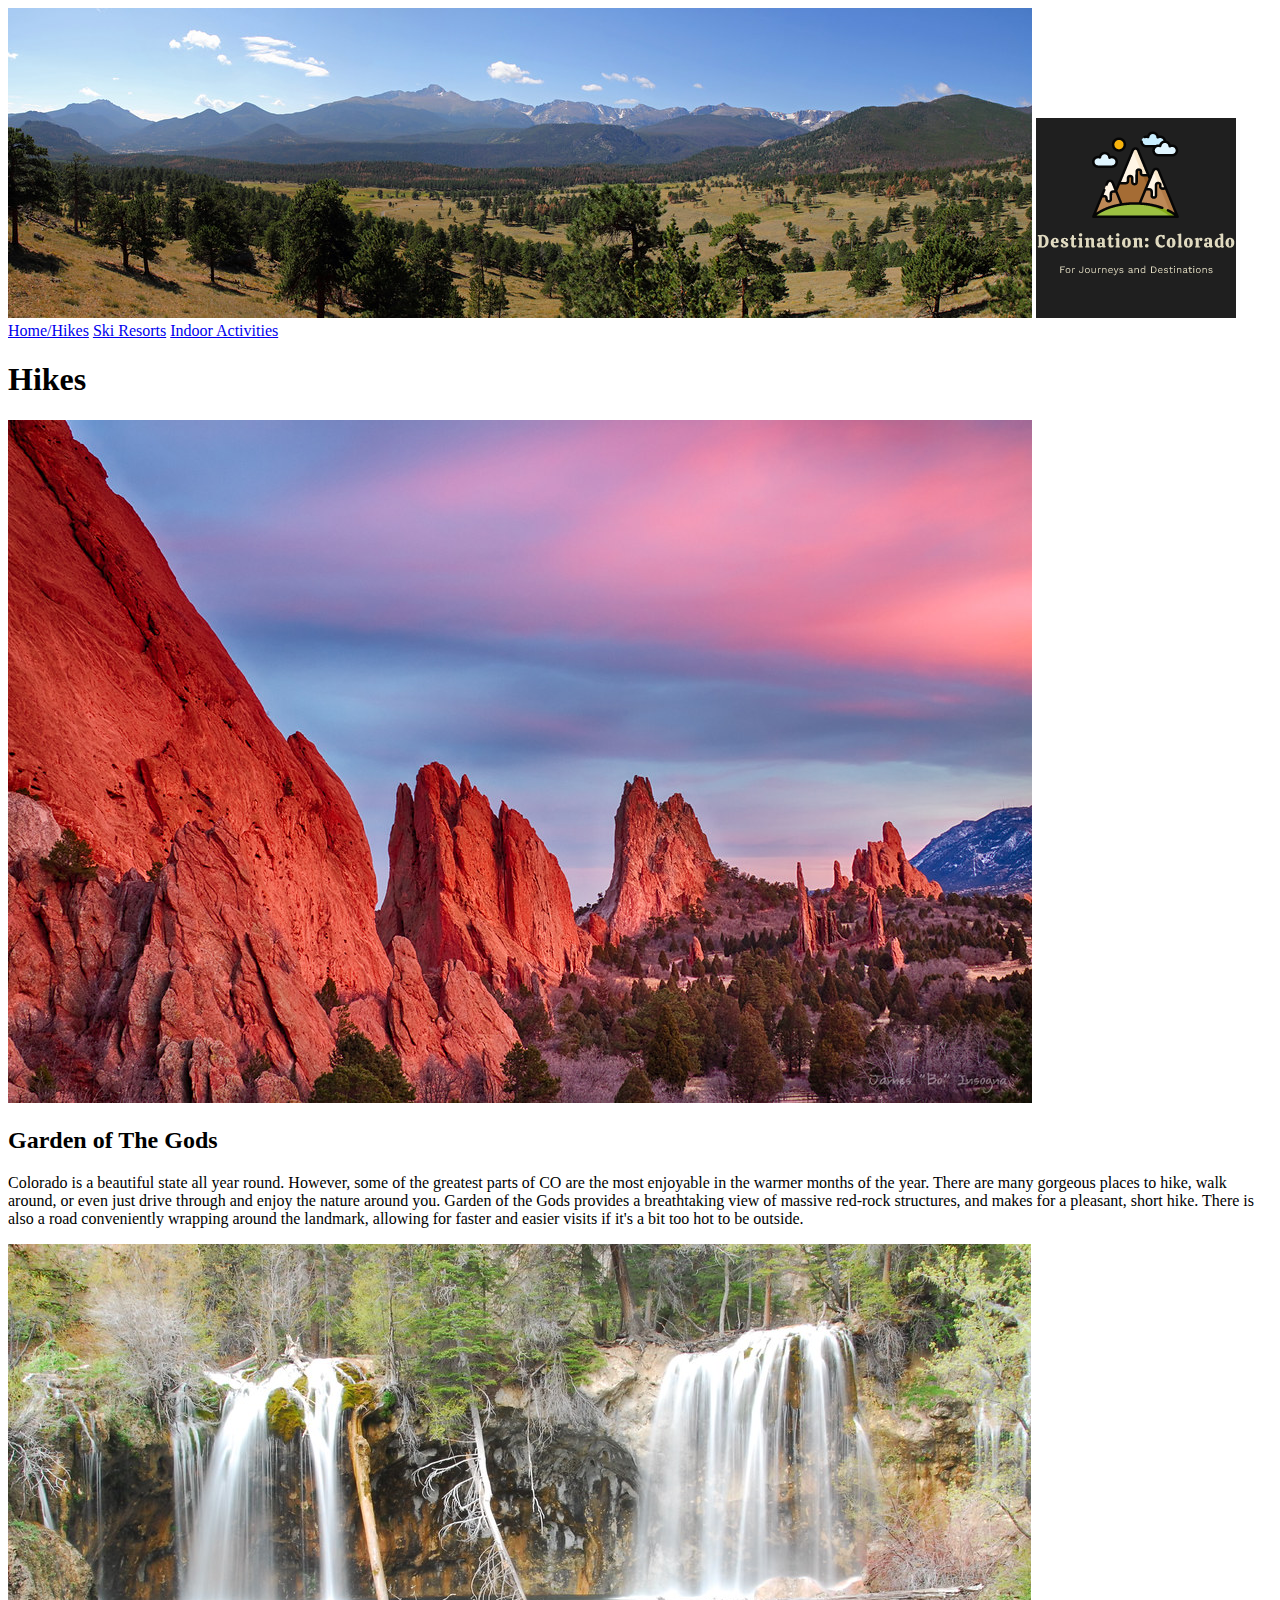
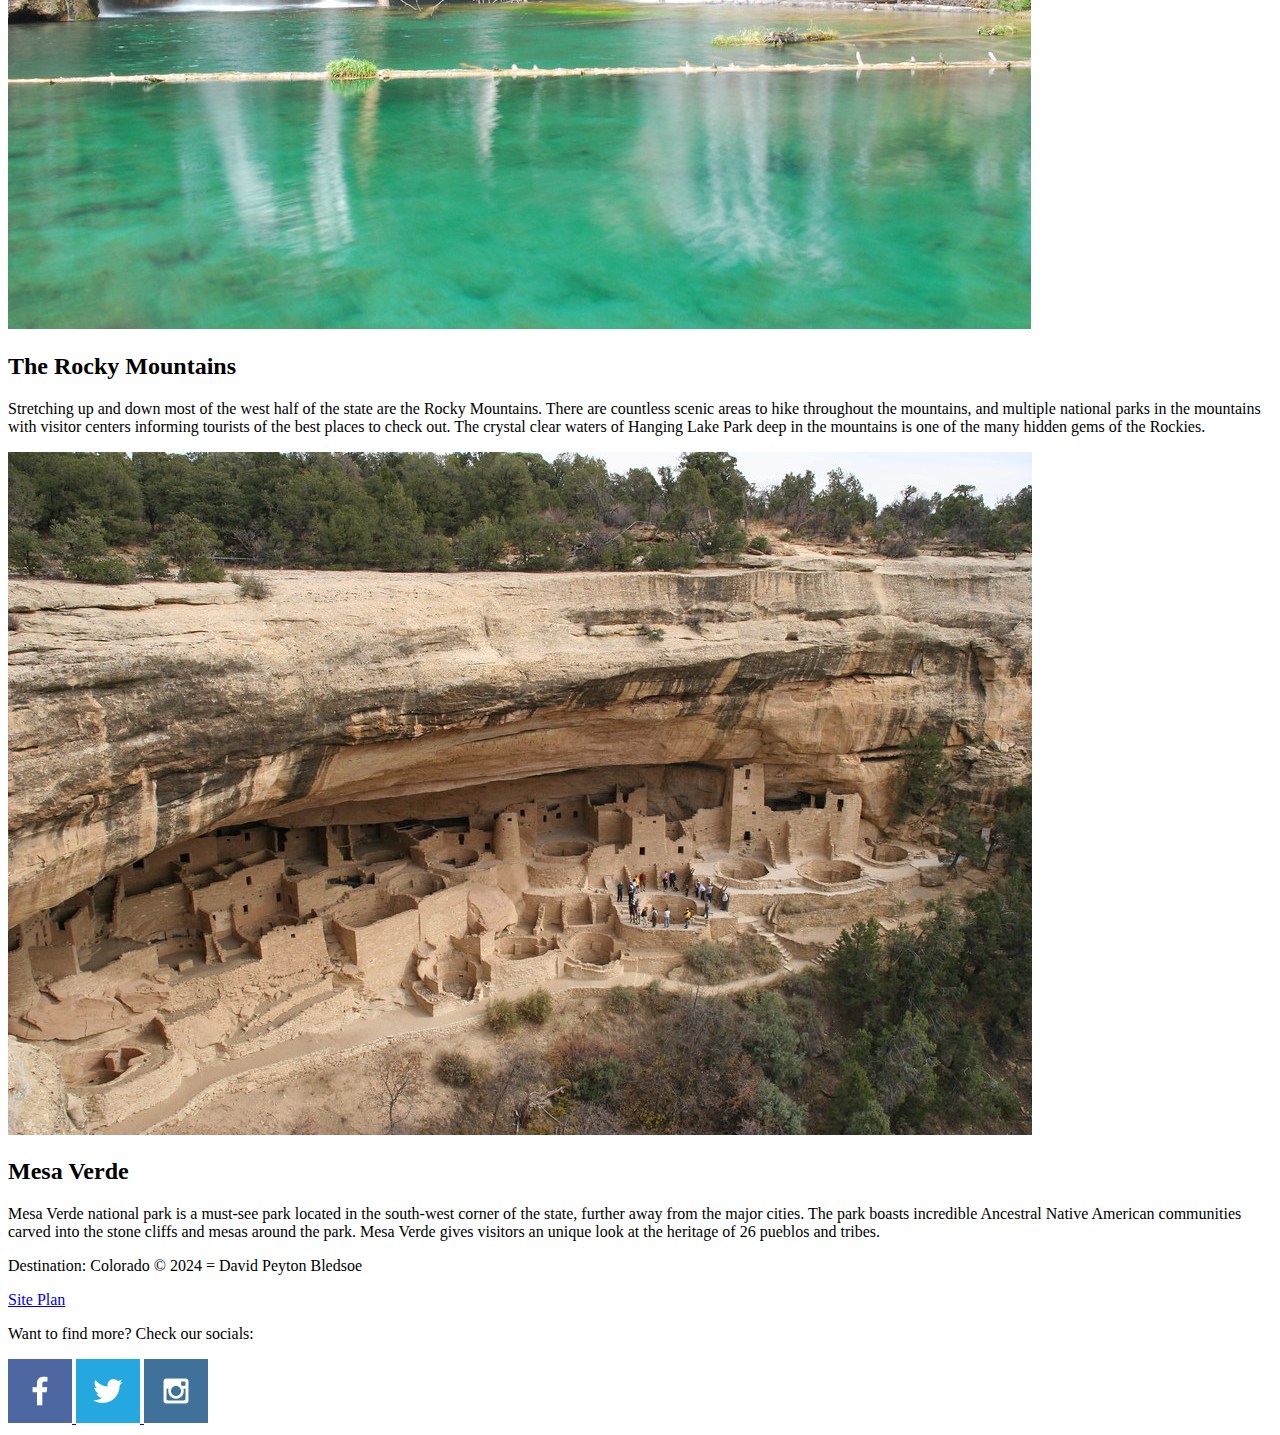
==== personal_site/index.html @ 35bcba1d "html for personal site" ====
<!DOCTYPE html>
<html lang="en">
<head>
    <meta charset="UTF-8">
    <meta name="viewport" content="width=device-width, initial-scale=1.0">
    <link rel="stylesheet" href="styles/co_styles.css">
    <title>Destination: Colorado | Home</title>
</head>
<body>
    <header>
        <img id="co-banner" src="images/co_banner.png" alt="Banner image of Mountains">
        <a id="logo-link" href="index.html">
            <img class="logo" src="images/co_logo.png" alt="Desination CO Logo">
        </a>
        <nav>
            <a href="index.html">Home/Hikes</a>
            <a href="ski.html">Ski Resorts</a>
            <a href="indoor.html">Indoor Activities</a>
        </nav>
    </header>

    <main class="home-grid">
        <h1 class="home-title">Hikes</h1>
        <img class="garden" src="images/garden_gods.jpg" alt="Garden of The Gods">
        <h2 class="gardenh">Garden of The Gods</h2>
        <p class="gardenp">
            Colorado is a beautiful state all year round. However, some of the greatest parts of CO are the most enjoyable in the 
            warmer months of the year. There are many gorgeous places to hike, walk around, or even just drive through and enjoy the nature
            around you. Garden of the Gods provides a breathtaking view of massive red-rock structures, and makes for a
            pleasant, short hike. There is also a road conveniently wrapping around the landmark, allowing for faster and easier visits if 
            it's a bit too hot to be outside. 
        </p>

        <img class="rocky" src="images/hanging_lake.png" alt="Hanging Lake in the Rocky Mountains">
        <h2 class="rockyh">The Rocky Mountains</h2>
        <p class="rockyp">
            Stretching up and down most of the west half of the state are the Rocky Mountains. There are countless scenic areas to hike 
            throughout the mountains, and multiple national parks in the mountains with visitor centers informing tourists of the best 
            places to check out. The crystal clear waters of Hanging Lake Park deep in the mountains is one of the many hidden gems of 
            the Rockies.
        </p>

        <img class="mesa" src="images/mesa_verde.png" alt="Mesa Verde">
        <h2 class="mesah">Mesa Verde</h2>
        <p class="mesap">
            Mesa Verde national park is a must-see park located in the south-west corner of the state, further away from the 
            major cities. The park boasts incredible Ancestral Native American communities carved into the stone cliffs and 
            mesas around the park. Mesa Verde gives visitors an unique look at the heritage of 26 pueblos and tribes.
        </p>
    </main>

    <footer>
        <p>Destination: Colorado &copy; 2024 = David Peyton Bledsoe</p>
        <p><a href="site-plan.html">Site Plan</a></p>
        <p>Want to find more? Check our socials: </p>
        <div class="social">
            <a href="https://facebook.com" target = "_blank">
                <img src="images/facebook.png" alt="fb icon">
            </a>
            <a href="https://twitter.com" target = "_blank">
                <img src="images/twitter.png" alt="twitter icon">
            </a>
            <a href="https://instagram.com" target ="_blank">
                <img src="images/instagram.png" alt="instagram icon">
            </a>
        </div>
    </footer>
</body>
</html>
---- personal_site/styles/co_styles.css ----
/* Styles for the homepage of personal website */
@import url('https://fonts.googleapis.com/css2?family=Cinzel:wght@400..900&family=Racing+Sans+One&display=swap');
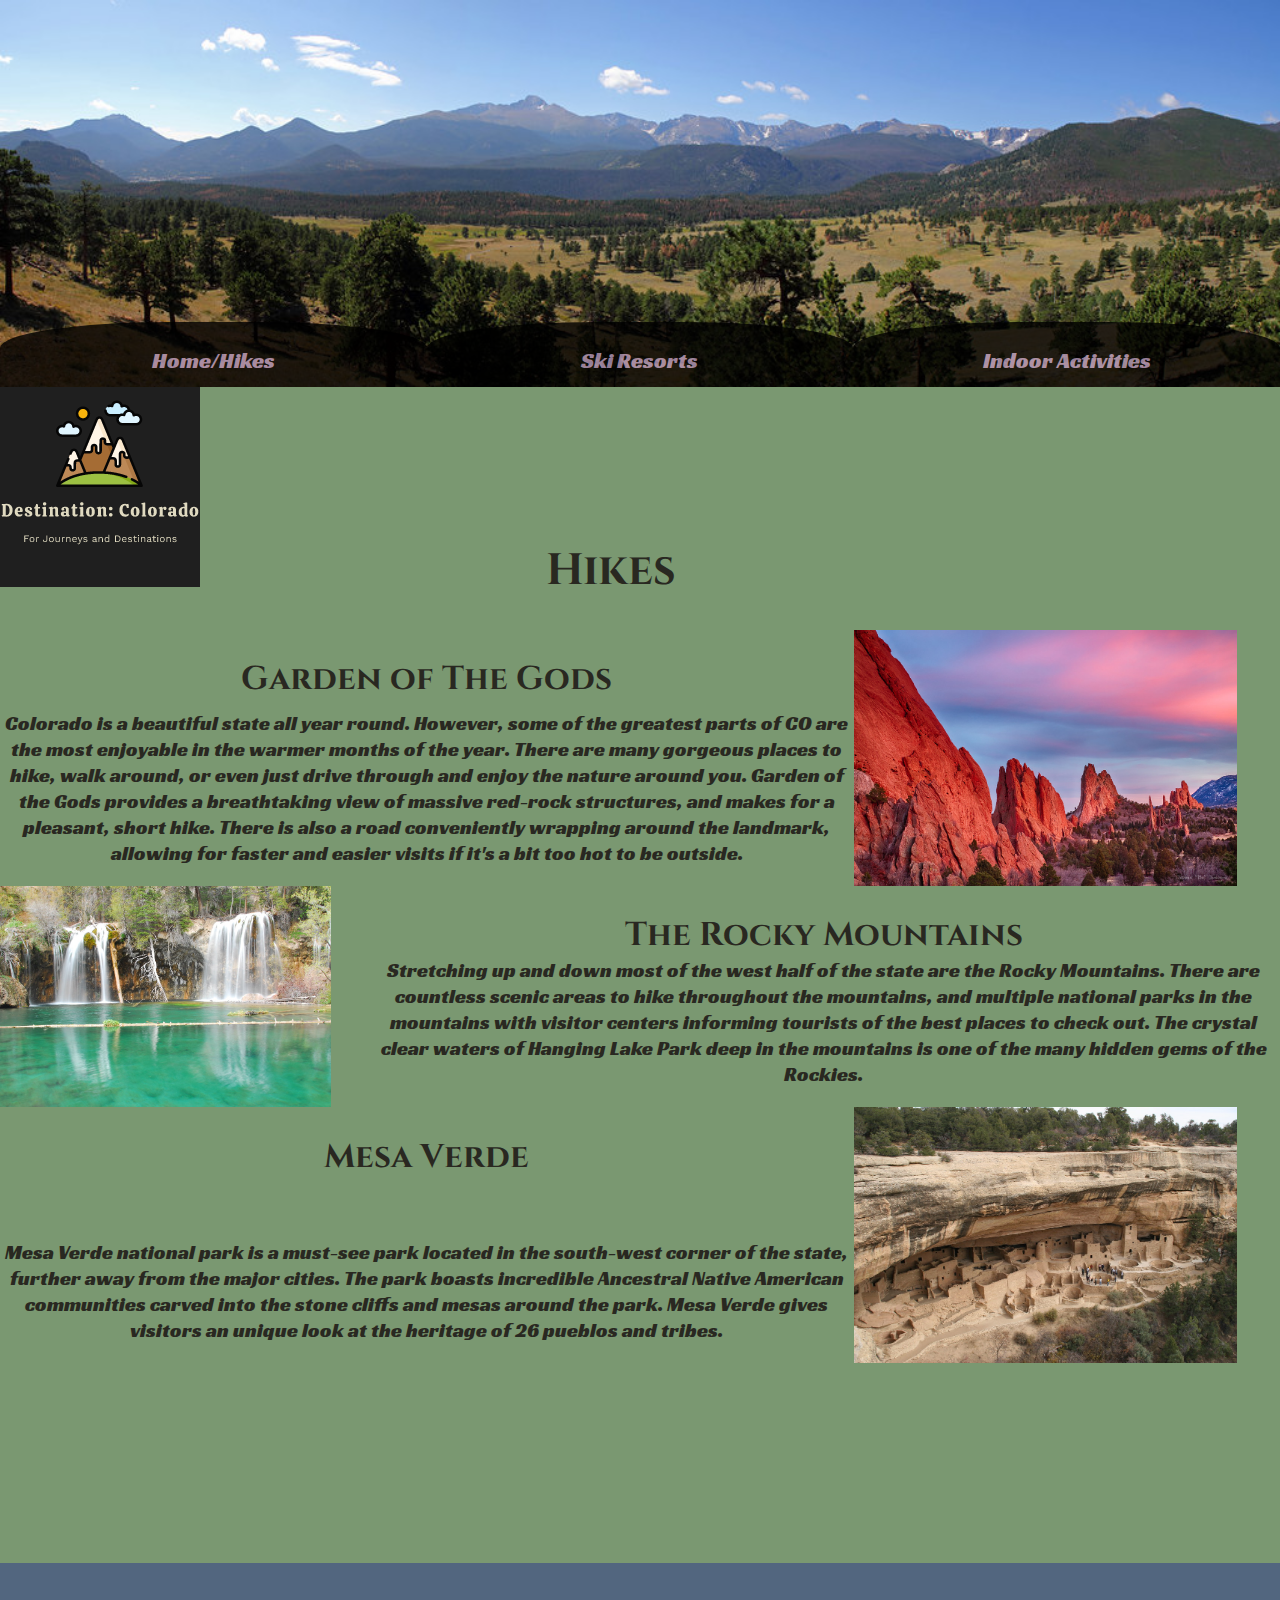
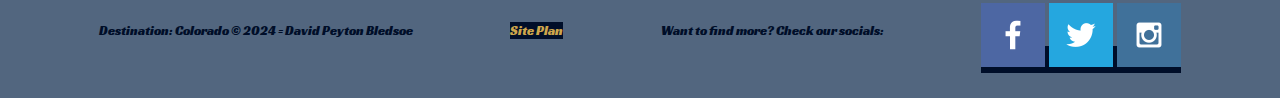
==== commit b1765d5c: "Working on css" ====
--- a/personal_site/index.html
+++ b/personal_site/index.html
@@ -8,7 +8,7 @@
 </head>
 <body>
     <header>
-        <img id="co-banner" src="images/co_banner.png" alt="Banner image of Mountains">
+        <img id="co-banner" src="images/co_banner.png" alt="Banner image of Mountains"> 
         <a id="logo-link" href="index.html">
             <img class="logo" src="images/co_logo.png" alt="Desination CO Logo">
         </a>
--- a/personal_site/styles/co_styles.css
+++ b/personal_site/styles/co_styles.css
@@ -1,2 +1,186 @@
-/* Styles for the homepage of personal website */
-@import url('https://fonts.googleapis.com/css2?family=Cinzel:wght@400..900&family=Racing+Sans+One&display=swap');+/* Styles for the personal website */
+@import url('https://fonts.googleapis.com/css2?family=Cinzel:wght@400..900&family=Racing+Sans+One&display=swap');
+
+
+body {
+    background-color: #7A9871;
+    color: #292821;
+    font-family: "Racing sans one", Lato, Helvetica, sans-serif;
+    font-size: 22px;
+    margin: 0;
+    padding: 0;
+}
+
+header {
+    display: grid;
+    grid-template-columns: 1fr 1fr 1fr;
+    grid-template-rows: 200px, 200px;
+    background-color: #88a8a1;
+    height: 0em;
+    margin-bottom: 40%;
+}
+
+#co-banner {
+    z-index: -1;
+    width: 100%;
+    grid-row: 1/3;
+    grid-column: 1/4;
+}
+
+header nav {
+    opacity: .8;
+    grid-row: 2/3;
+    grid-column: 1/4;
+}
+
+.logo {
+    height: 200px;
+    justify-self: center;
+    align-self: center;
+    width: auto;
+    grid-row: 1/2;
+    grid-column: 2/3;
+}
+
+#logo_link {
+    justify-self: center;
+    align-self: center;
+    height: 200px;
+    width: auto;
+    grid-row: 1/2;
+    grid-column: 2/3;
+}
+
+nav {
+    display: flex;
+    justify-content: space-around;
+}
+
+nav a {
+    text-align: center;
+    justify-self: center;
+    background-color: black;
+    color: #B194B8;
+    text-decoration: none;
+    padding: 25px;
+    width: 100%;
+    height: 15px;
+    border-top-left-radius: 40%;
+    border-top-right-radius: 40%;
+}
+
+nav a:hover {
+    background-color: #396E94;
+    color: white;
+}
+
+h1, h2 {
+    font-family: "Cinzel", 'Times New Roman', Times, serif;
+}
+
+p {
+    font-size: 20px;
+}
+
+.home-grid {
+    text-align: center;
+    display: grid;
+    grid-template-columns: 1fr, 1fr, 1fr;
+    grid-template-rows: 80px, 1fr, 1fr, 1fr;
+}
+
+.garden, .mesa, .rocky {
+    max-width: 90%;
+}
+
+.home-title{
+    grid-column: 2/3;
+    grid-row: 1/2;
+    justify-self: center;
+}
+
+.garden {
+    grid-column: 3/4;
+    grid-row: 2/3
+}
+
+.gardenh {
+    grid-column: 1/3;
+    grid-row: 2/3;
+    align-self: start;
+}
+
+.gardenp {
+    grid-column: 1/3;
+    grid-row: 2/3;
+    align-self: end;
+}
+
+.rocky{
+    grid-row: 3/4;
+    grid-column: 1/2;
+}
+
+.rockyh {
+    grid-column: 2/4;
+    grid-row: 3/4;
+    align-self: start;
+}
+
+.rockyp {
+    grid-column: 2/4;
+    grid-row: 3/4;
+    align-self: end;
+}
+
+.mesa {
+    grid-column: 3/4;
+    grid-row: 4/5;
+}
+
+.mesah {
+    grid-column: 1/3;
+    grid-row: 4/5;
+    align-self: start;
+}
+
+.mesap {
+    grid-column: 1/3;
+    grid-row: 4/5;
+    align-self: end;
+}
+
+
+
+footer{
+    background-color: #52667f;
+    color: #000E29;
+    padding: 25px 50px;
+    margin-top: 200px;
+    display: flex;
+    justify-content: space-around;
+    align-items: center;
+}
+
+footer a {
+    color: #cda64c;
+    background-color: #000E29;
+    text-decoration: none;
+}
+
+footer a:hover {
+    color: white;
+    background-color: #396E94;
+}
+
+footer p {
+    font-size: 0.6em;
+}
+
+footer p a:hover{
+    text-decoration: underline;
+}
+
+footer .social img {
+    padding-top: 15px;
+}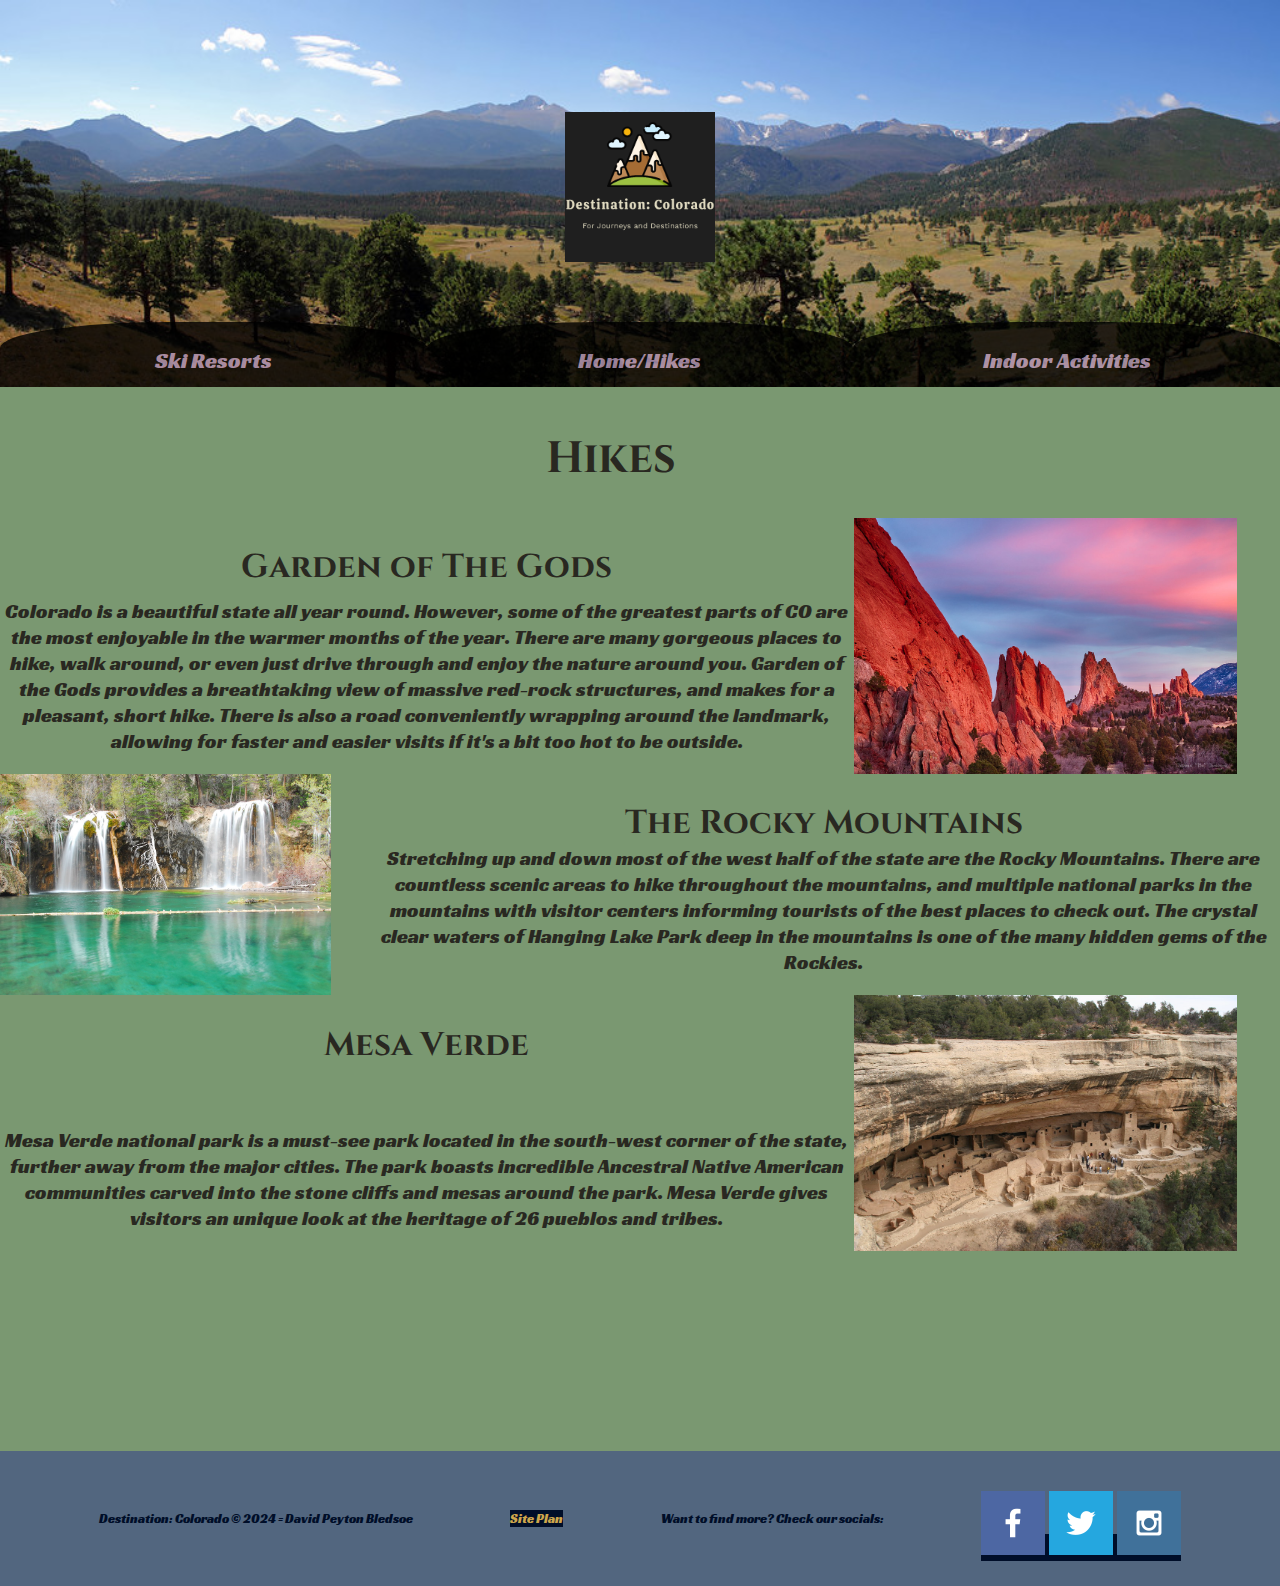
==== commit 655ca50b: "Completed homepage" ====
--- a/personal_site/index.html
+++ b/personal_site/index.html
@@ -7,16 +7,20 @@
     <title>Destination: Colorado | Home</title>
 </head>
 <body>
-    <header>
-        <img id="co-banner" src="images/co_banner.png" alt="Banner image of Mountains"> 
-        <a id="logo-link" href="index.html">
-            <img class="logo" src="images/co_logo.png" alt="Desination CO Logo">
-        </a>
-        <nav>
-            <a href="index.html">Home/Hikes</a>
-            <a href="ski.html">Ski Resorts</a>
-            <a href="indoor.html">Indoor Activities</a>
-        </nav>
+    <header> 
+        <div id="head-banner">
+            <img id="co-banner" src="images/co_banner.png" alt="Banner image of Mountains"> 
+            <nav>
+                <a href="ski.html">Ski Resorts</a>
+                <a href="index.html">Home/Hikes</a>
+                <a href="indoor.html">Indoor Activities</a>
+            </nav>
+        </div>
+        <div id="logo-container">
+            <a id="logo-link" href="index.html">
+                <img class="logo" src="images/co_logo.png" alt="Desination CO Logo">
+            </a>
+        </div>
     </header>
 
     <main class="home-grid">
--- a/personal_site/styles/co_styles.css
+++ b/personal_site/styles/co_styles.css
@@ -12,6 +12,10 @@
 }
 
 header {
+    height: 400px;
+}
+
+#head-banner {
     display: grid;
     grid-template-columns: 1fr 1fr 1fr;
     grid-template-rows: 200px, 200px;
@@ -27,28 +31,29 @@
     grid-column: 1/4;
 }
 
-header nav {
+#head-banner nav  {
     opacity: .8;
     grid-row: 2/3;
     grid-column: 1/4;
 }
 
 .logo {
-    height: 200px;
-    justify-self: center;
-    align-self: center;
-    width: auto;
-    grid-row: 1/2;
-    grid-column: 2/3;
+    display: block;
+    height: 150px;
 }
 
-#logo_link {
-    justify-self: center;
-    align-self: center;
-    height: 200px;
-    width: auto;
-    grid-row: 1/2;
-    grid-column: 2/3;
+#logo-link {
+    width: fit-content;
+    display: block;
+    margin-left: auto;
+    margin-right: auto;
+}
+
+#logo-container {
+    position: relative;
+    width: 100%;
+    text-align: center;
+    top: -400px;
 }
 
 nav {
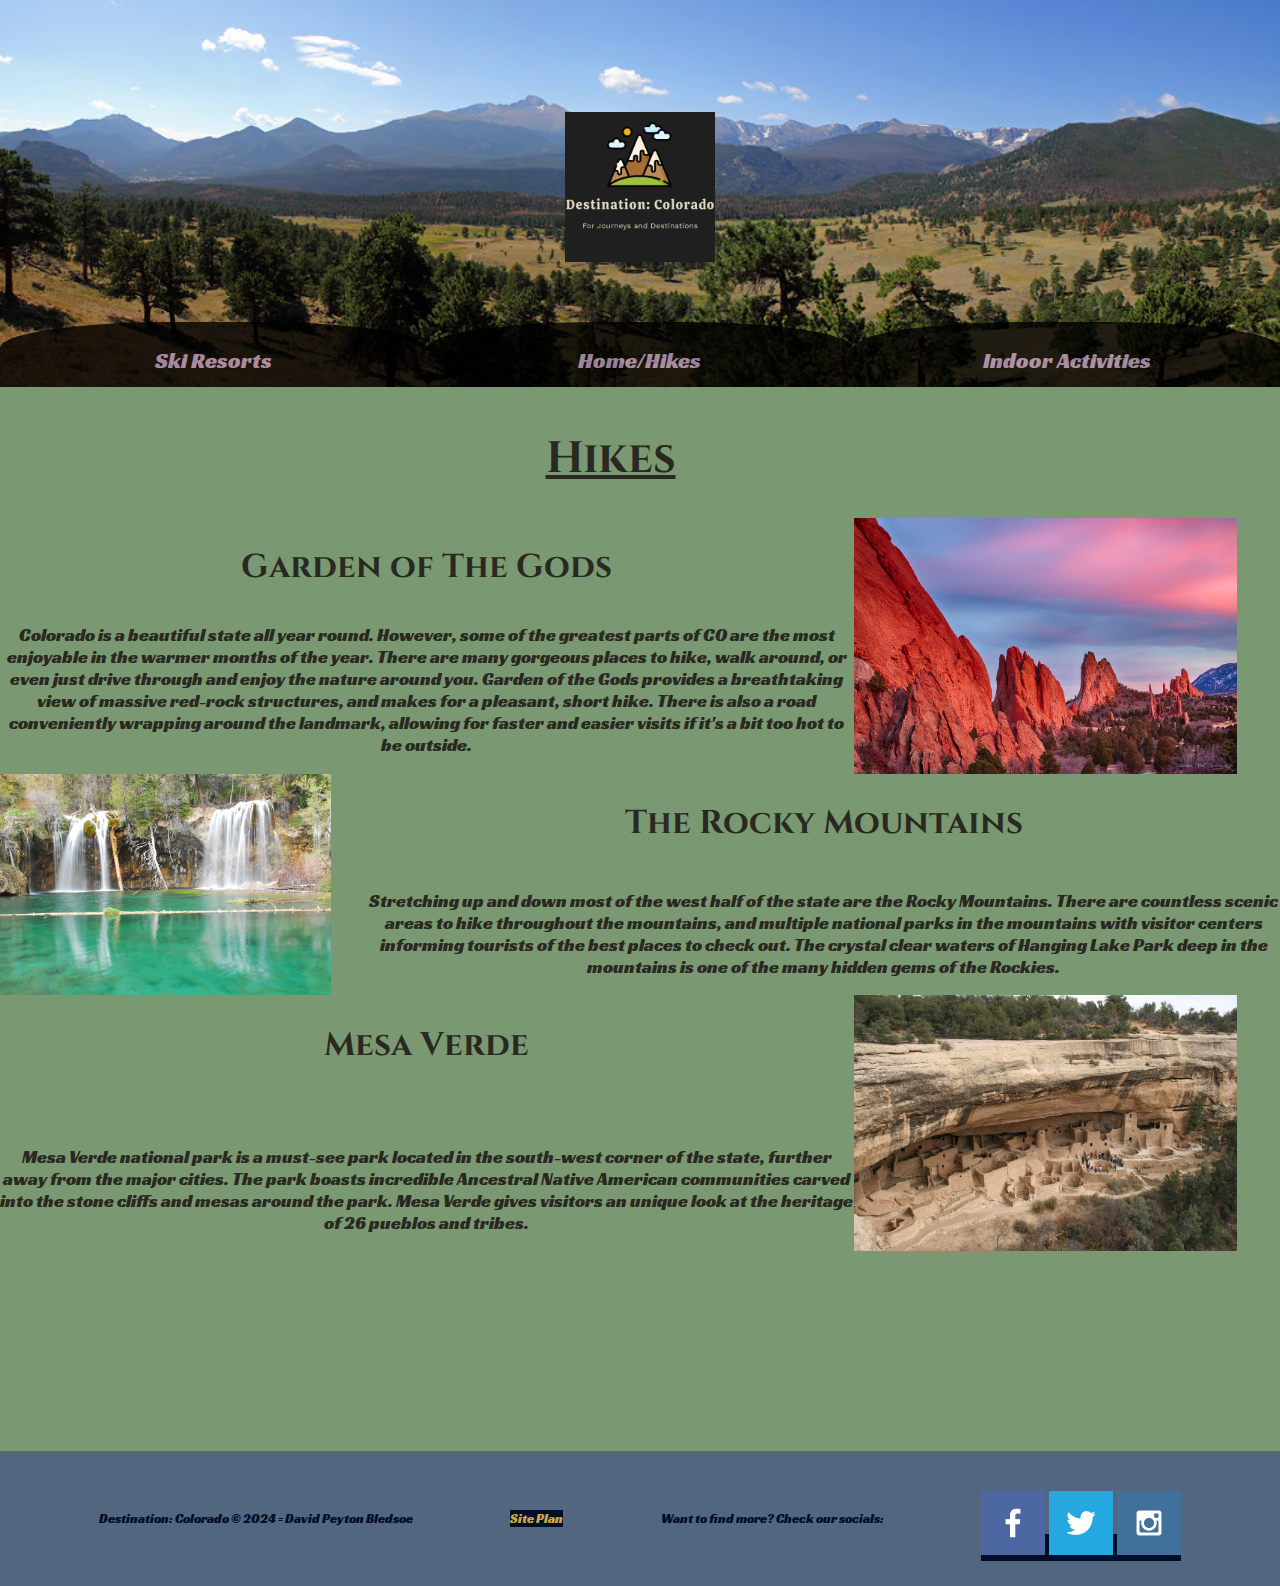
==== commit e53c474f: "I'm not sure why my website isn't updating with the changes, hopefully this works?" ====
--- a/personal_site/index.html
+++ b/personal_site/index.html
@@ -13,7 +13,7 @@
             <nav>
                 <a href="ski.html">Ski Resorts</a>
                 <a href="index.html">Home/Hikes</a>
-                <a href="indoor.html">Indoor Activities</a>
+                <a href="indoor.html">Indoor Activities</a> 
             </nav>
         </div>
         <div id="logo-container">
--- a/personal_site/styles/co_styles.css
+++ b/personal_site/styles/co_styles.css
@@ -83,15 +83,19 @@
     font-family: "Cinzel", 'Times New Roman', Times, serif;
 }
 
+h1 {
+    text-decoration: underline;
+} 
+
 p {
-    font-size: 20px;
+    font-size: .8em;
 }
 
 .home-grid {
     text-align: center;
     display: grid;
     grid-template-columns: 1fr, 1fr, 1fr;
-    grid-template-rows: 80px, 1fr, 1fr, 1fr;
+    grid-template-rows: 10%, repeat(3, 1fr);
 }
 
 .garden, .mesa, .rocky {
@@ -155,7 +159,125 @@
     align-self: end;
 }
 
-
+.ski-grid {
+    text-align: center;
+    display: grid;
+    grid-template-columns: 1fr, 1fr, 1fr;
+    grid-template-rows: 80px, 1fr, 1fr;
+}
+
+.ski-title{
+    grid-column: 2/3;
+    grid-row: 1/2;
+    justify-self: center;
+}
+
+.breckenridge, .steamboat {
+    max-width: 90%;
+    grid-column: 3/4;
+    margin: 5%;
+}
+
+.breckenridge {
+    grid-row: 2/3;
+}
+
+.steamboat {
+    grid-row: 3/4;
+}
+
+.breckh {
+    grid-column: 1/3;
+    grid-row: 2/3;
+    align-self: start;
+}
+
+.breckp {
+    grid-column: 1/3;
+    grid-row: 2/3;
+    align-self: end;
+}
+
+.steamh {
+    grid-column: 1/3;
+    grid-row: 3/4;
+    align-self: start;
+}
+
+.steamp {
+    grid-column: 1/3;
+    grid-row: 3/4;
+    align-self: end;
+}
+
+.indoor-grid {
+    text-align: center;
+    display: grid;
+    grid-template-columns: 1fr, 1fr, 1fr;
+    grid-template-rows: 10%, repeat(3, 1fr);
+}
+
+.indoor-title {
+    align-self: center;
+    grid-column: 2/3;
+    grid-row: 1/2;
+}
+
+.museum, .stanley, .cave {
+    max-width: 90%;
+    grid-column: 1/2;
+    margin: 5%;
+}
+
+.museum {
+    grid-row: 2/3;
+}
+
+.stanley {
+    grid-row:
+    3/4;
+}
+
+.cave {
+    grid-row:
+    4/5
+}
+
+.museumh {
+    grid-row: 2/3;
+    grid-column: 2/4;
+    align-self: start;
+}
+
+.museump {
+    grid-row: 2/3;
+    grid-column: 2/4;
+    align-self: end;
+}
+
+.stanleyh {
+    grid-row: 3/4;
+    grid-column: 2/4;
+    align-self: start;
+}
+
+.stanleyp {
+    grid-row: 3/4;
+    grid-column: 2/4;
+    align-self: end;
+}
+
+.caveh {
+    grid-row: 4/5;
+    grid-column: 2/4;
+    align-self: start;
+}
+
+.cavep {
+    grid-row: 4/5;
+    grid-column: 2/4;
+    align-self: end;
+}
 
 footer{
     background-color: #52667f;
@@ -188,4 +310,47 @@
 
 footer .social img {
     padding-top: 15px;
+}
+
+@media screen and (max-width: 900px) {
+
+    #logo-container {
+        top: -220px;
+    }
+
+    .logo {
+        height: 75px;
+    }
+
+    header {
+        height: 200px;
+    }
+
+    h2 {
+        margin-top: -40px;
+    }
+
+    p {
+        margin-bottom: 40px;
+        padding-top: 15px;
+    }
+
+    h1 {
+        margin-top: -10px;
+        grid-column: 1/4;
+    }
+
+    .museumh {
+        margin-top: -15px;
+        font-size: 30px;
+    }
+
+    .museump {
+        padding-top: 40px;
+    }
+
+    nav {
+        font-size: 16px;
+    }
+
 }